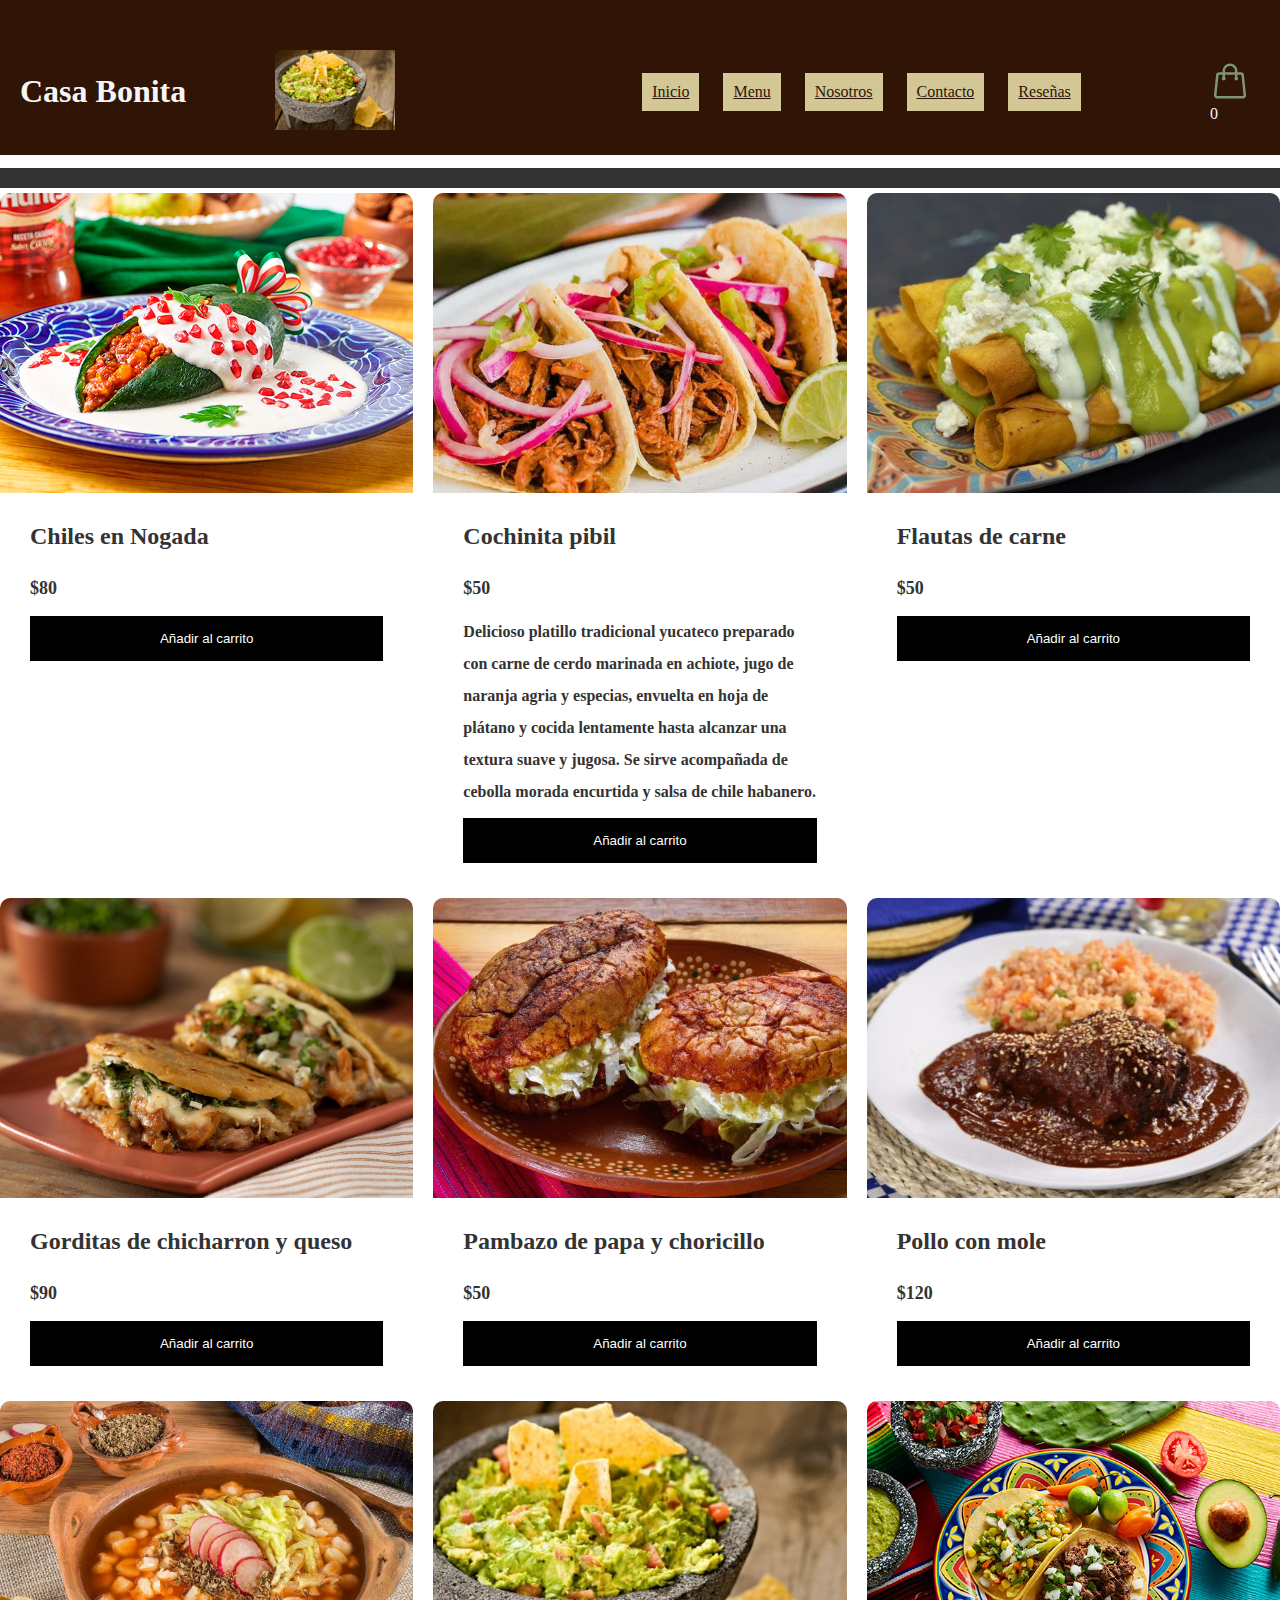
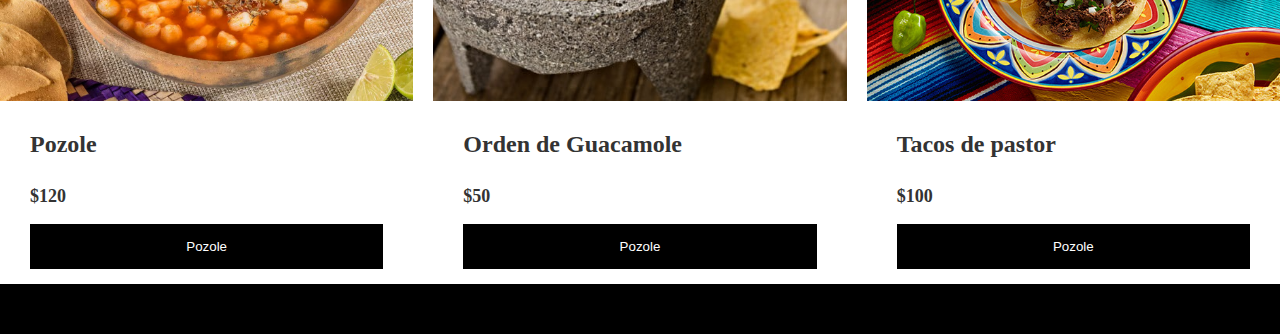
==== menu.html @ 22fafa91 "Update menu.html" ====
<!DOCTYPE html>
<html lang="en">
	<head>
		<meta charset="UTF-8" />
		<meta http-equiv="X-UA-Compatible" content="IE=edge" />
		<meta
			name="viewport"
			content="width=device-width, initial-scale=1.0"
		/>
		<title>Casa bonita - Menu</title>
		<link rel="stylesheet" href="css/styles.css" />

		<title>Casa Bonita - Menu</title>
	</head>
	<body>
		<main>
		<header>
			<h1 class="Titulo-pagina">Casa Bonita</h1>

			<section class="logo">
				<img src="resources/guacamole.jpg" alt="">
			</section>
		
			<nav class="nav">
				<ul>
					<li><a href="index.html">Inicio</a></li>
					<li><a href="menu.html">Menu</a></li>
					<li><a href="nosotros.html">Nosotros</a></li>
					<li><a href="contacto.html">Contacto</a></li>
					<li><a href="resenas.html">Reseñas</a></li>
				</ul>
			</nav>

			<!-------------------------- CARRITO DE COMPRAS ---------------------->



	<div class="container-icon">
		<svg
			xmlns="http://www.w3.org/2000/svg"
			fill="none"
			viewBox="0 0 24 24"
			stroke-width="1.5"
			stroke="currentColor"
			class="icon-cart"
			onclick="redirectToCart()" <!-- Cambiado a redirectToCart -->
		>
			<path
				stroke-linecap="round"
				stroke-linejoin="round"
				d="M15.75 10.5V6a3.75 3.75 0 10-7.5 0v4.5m11.356-1.993l1.263 12c.07.665-.45 1.243-1.119 1.243H4.25a1.125 1.125 0 01-1.12-1.243l1.264-12A1.125 1.125 0 015.513 7.5h12.974c.576 0 1.059.435 1.119 1.007zM8.625 10.5a.375.375 0 11-.75 0 .375.375 0 01.75 0zm7.5 0a.375.375 0 11-.75 0 .375.375 0 01.75 0z"
			/>
		</svg>
		<div class="count-products">
			<span id="contador-productos">0</span>
		</div>
	
		<div class="container-cart-products hidden-cart" id="cart-container">
			<div id="cart-products"></div>
			<div class="cart-total">
				<h3>Total:</h3>
				<span class="total-pagar" id="total-pagar">$0</span>
			</div>
		</div>
	</div>
	
	<!--SCRIPT PARA AGREGAR PRODUCTOS AL CARRITO-->
	<script>
		let cart = [];
		let total = 0;
	
		// Función para redirigir a la página del carrito
		function redirectToCart() {
			// Guardar el carrito y el total en localStorage
			localStorage.setItem('cart', JSON.stringify(cart));
			localStorage.setItem('total', total.toFixed(2));
			// Redirigir a la página del carrito
			window.location.href = 'carrito.html';
		}
	
		function addToCart(productName, price) {
			cart.push({ name: productName, price: price });
			total += price;
			updateCart();
		}
	
		function updateCart() {
			const cartProducts = document.getElementById('cart-products');
			const totalPagar = document.getElementById('total-pagar');
			const contadorProductos = document.getElementById('contador-productos');
	
			cartProducts.innerHTML = '';
			cart.forEach((item, index) => {
				const productDiv = document.createElement('div');
				productDiv.className = 'cart-product';
				productDiv.innerHTML = `
					<div class="info-cart-product">
						<span class="cantidad-producto-carrito"></span>
						<p class="titulo-producto-carrito">${item.name}</p>
						<span class="precio-producto-carrito">$${item.price}</span>
					</div>
					<svg
						xmlns="http://www.w3.org/2000/svg"
						fill="none"
						viewBox="0 0 24 24"
						stroke-width="1.5"
						stroke="currentColor"
						class="icon-close"
						onclick="removeFromCart(${index})"
					>
						<path
							stroke-linecap="round"
							stroke-linejoin="round"
							d="M6 18L18 6M6 6l12 12"
						/>
					</svg>
				`;
				cartProducts.appendChild(productDiv);
			});
	
			totalPagar.textContent = `$${total}`;
			contadorProductos.textContent = cart.length;
		}
	
		function removeFromCart(index) {
			total -= cart[index].price;
			cart.splice(index, 1);
			updateCart();
		}
	</script>

	</header>

		<div class="banner">
			<div class="texto-deslizante">
			  ¡La mejor comida Mexicana, donde el chile y el maíz se encuentran Ven y saborea el México más auténtico!
			</div>
		</div>
					<!-------------------------- CATALOGO ----------------------->
		
		<div class="container-items">
			<div class="item">
				<figure>
					<img
						src="resources/chiles.jpg"
						alt="producto"
					/>
				</figure>
				<div class="info-product">
					<h2>Chiles en Nogada</h2>
					<p class="price">$80</p>
					<button onclick="addToCart('Chiles en Nogada', 80)">Añadir al carrito</button>
				</div>
			</div>
			<div class="item">
				<figure>
					<img
						src="resources/cochina.png"
						alt="producto"
					/>
				</figure>
				<div class="info-product">
					<h2>Cochinita pibil</h2>
					<p class="price">$50</p>
					<h4>Delicioso platillo tradicional yucateco preparado con carne de cerdo marinada en achiote, jugo de naranja agria y especias, envuelta en hoja de plátano y cocida lentamente hasta alcanzar una textura suave y jugosa. Se sirve acompañada de cebolla morada encurtida y salsa de chile habanero.</h3>
				
					<button onclick="addToCart('Cochinita pibil', 20)">Añadir al carrito</button>
				</div>
			</div>
			<div class="item">
				<figure>
					<img
						src="resources/flauta.jpg"
						alt="producto"
					/>
				</figure>
				<div class="info-product">
					<h2>Flautas de carne</h2>
					<p class="price">$50</p>
					<button onclick="addToCart('Flautas de carne', 50)">Añadir al carrito</button>
				</div>
			</div>
			<div class="item">
				<figure>
					<img
						src="resources/gordas.jpg"
						alt="producto"
					/>
				</figure>
				<div class="info-product">
					<h2>Gorditas de chicharron y queso</h2>
					<p class="price">$90</p>
					<button onclick="addToCart('Gorditas de chicharron y queso', 90)">Añadir al carrito</button>
				</div>
			</div>
			<div class="item">
				<figure>
					<img
						src="resources/pambazo.jpeg"
						alt="producto"
					/>
				</figure>
				<div class="info-product">
					<h2>Pambazo de papa y choricillo</h2>
					<p class="price">$50</p>
					<button onclick="addToCart('Pambazo de papa y choricillo', 70)">Añadir al carrito</button>
				</div>
			</div>
			<div class="item">
				<figure>
					<img
						src="resources/polloMole.jpg"
						alt="producto"
					/>
				</figure>
				<div class="info-product">
					<h2>Pollo con mole</h2>
					<p class="price">$120</p>
					<button onclick="addToCart('Pollo con mole', 120)">Añadir al carrito</button>
				</div>
			</div>
			<div class="item">
				<figure>
					<img
						src="resources/pozole.png"
						alt="producto"
					/>
				</figure>
				<div class="info-product">
					<h2>Pozole</h2>
					<p class="price">$120</p>
					<button onclick="addToCart('Pollo con mole', 120)">Pozole</button>
				</div>
			</div>
			<div class="item">
				<figure>
					<img
						src="resources/guacamole.jpg"
						alt="producto"
					/>
				</figure>
				<div class="info-product">
					<h2>Orden de Guacamole</h2>
					<p class="price">$50</p>
					<button onclick="addToCart('Orden de Guacamole', 50)">Pozole</button>
				</div>
			</div>
			<div class="item">
				<figure>
					<img
						src="resources/tacos.jpg"
						alt="producto"
					/>
				</figure>
				<div class="info-product">
					<h2>Tacos de pastor</h2>
					<p class="price">$100</p>
					<button onclick="addToCart('Tacos de pastor', 100)">Pozole</button>
				</div>
			</div>
		</div>

		<script src="index.js"></script>
		
	</body>
	</main>
	
	<footer>	
		<section class="footer-icons-container">
			<div class="icons">
				<a href="https://www.facebook.com" target="_blank">
					<img src="https://upload.wikimedia.org/wikipedia/commons/thumb/b/b8/2021_Facebook_icon.svg/1024px-2021_Facebook_icon.svg.png" alt="">
				</a>
				<a href="https://www.twitter.com" target="_blank">
					<img src="https://img.icons8.com/ios7/512/FFFFFF/twitterx.png" alt="">					
				</a>
				<a href="https://www.instagram.com" target="_blank">
					<img src="https://cdn-icons-png.flaticon.com/512/5968/5968776.png" alt="">
				</a>
		</section>
	</footer>	


</html>
---- css/styles.css ----
/* Globales */
*::after,
*::before,
*{
    margin: 0;
    padding: 0;
    box-sizing: border-box;
}

body{
    margin: 0 auto;
    max-width: 1300px;
    font-family: 'Lato';
    color: #333;
}

.icon-cart{
    width: 40px;
    height: 40px;
    stroke: #7f9473;
}

.icon-cart:hover{
    cursor: pointer;
}

img{
    max-width: 100%;
}

/*-------------------------- HEADER -----------------------*/

header{
    display: flex;
    justify-content: space-between;
    padding: 30px 30px 40px 20px;
    align-items: center;
    background-color: #301406;
    border: #b68810;
    color: #f6f6f7;
    margin-bottom: 1%;
    padding-bottom: 1px;
}

.logo {
    display: inline-block;
    width: 25%;
}

.logo img {
    width: 120px;
    margin: 20px;
}


.nav ul {
    margin-right: 50px;

}

.nav li {
    display: inline-block;
    background-color: #d3c795;
    padding: 10px;
    margin: 10px;
    
}

li a {
    color: #301406;
}

/*-------------------------- Banner -----------------------*/

.banner {
    width: 100%; 
    height: 20px; 
    background-color: #333; 
    color: white; 
    overflow: hidden; 
    position: relative;
    white-space: nowrap; 
    
}


  .texto-deslizante {
    position: absolute;
    top: 0;
    left: 100%; 
    font-size: 16px; 
    line-height: 20px; 
    animation: deslizar 15s linear infinite; 
  }


  @keyframes deslizar {
    0% { left: 100%; } 
    100% { left: -100%; } 
  }
  

/*-------------------------- CARRITO DE COMPRAS -----------------------*/

.hidden-cart {
    display: none;
    background-color: #000;
}




.container-cart-products {
    position: absolute;
    top: 50px;
    right: 0;
    background-color: #6d2c2c;
    border: 1px solid #1a7c6f;
    padding: 10px;
    width: 300px;
    box-shadow: 0 0 10px rgba(0, 0, 0, 0.1);
}
.icon-cart {
    cursor: pointer;
}
.icon-close {
    cursor: pointer;
    width: 20px;
    height: 20px;
}
.cart-product {
    display: flex;
    justify-content: space-between;
    align-items: center;
    margin-bottom: 10px;
}
.cart-total {
    border-top: 1px solid #ccc;
    padding-top: 10px;
    margin-top: 10px;
}



/* Main */
.container-items{
    display: grid;
    grid-template-columns: repeat(3, 1fr);
    gap: 20px;
    padding-top: 5px;
}

.item{
    border-radius: 10px;
}

.item:hover{
    box-shadow: 0 10px 20px rgba(0, 0, 0, 0.20);
}

.item img{
    width: 100%;
    height: 300px;
    object-fit: cover;
    border-radius: 10px 10px 0 0;
    transition: all .5s;
}

.item figure{
    overflow: hidden;
}

.item:hover img{
    transform: scale(1.2);
}

.info-product{
    padding: 15px 30px;
    line-height: 2;
    display: flex;
    flex-direction: column;
    gap: 10px;
}

.price{
    font-size: 18px;
    font-weight: 900;
}

.info-product button{
    border: none;
    background: none;
    background-color: #000;
    color: #fff;
    padding: 15px 10px;
    cursor: pointer;
}


footer .footer-icons-container {
    width: 100%;
    height: 50px;
    display: flex;
    background-color: #000;
    justify-content: center;
}

/* Inicia CSS para pie de página*/

footer .footer-icons-container .icons {
    width: 300px;
    height: auto;
    display: flex;
    justify-items: flex-end;
    align-content: center;
    justify-content: space-between;
    justify-self: end;
    margin-right: 50px;
    flex-wrap: wrap;
}

footer .icons img {
    color: #00A7E1;
    width: 30px;
}
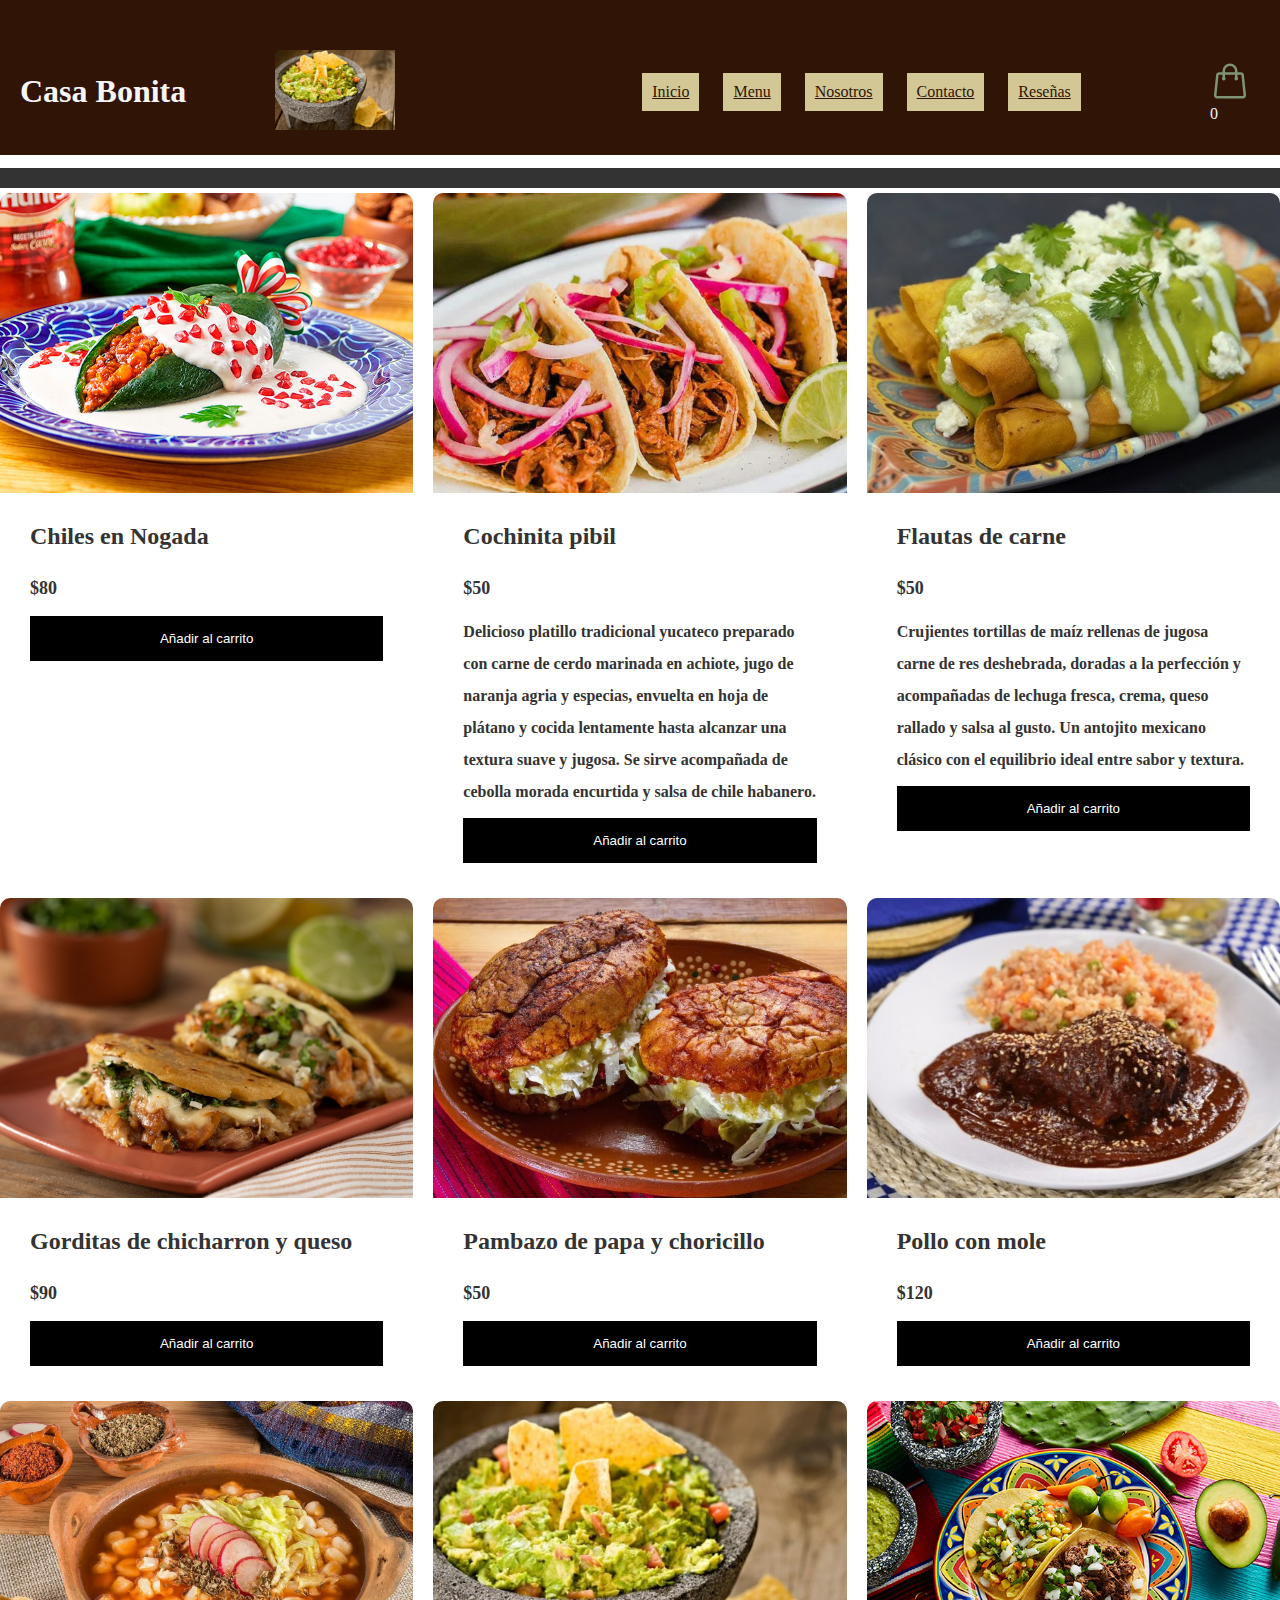
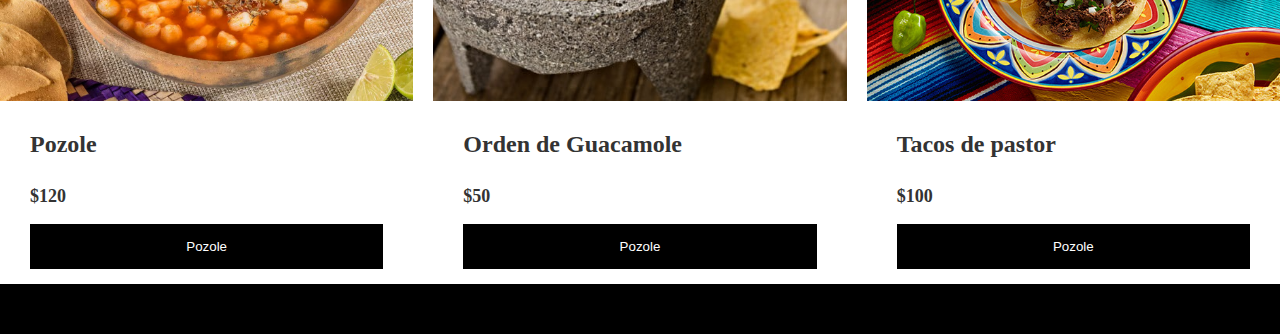
==== commit a4455782: "Update menu.html" ====
--- a/menu.html
+++ b/menu.html
@@ -177,6 +177,7 @@
 				<div class="info-product">
 					<h2>Flautas de carne</h2>
 					<p class="price">$50</p>
+					<h4>Crujientes tortillas de maíz rellenas de jugosa carne de res deshebrada, doradas a la perfección y acompañadas de lechuga fresca, crema, queso rallado y salsa al gusto. Un antojito mexicano clásico con el equilibrio ideal entre sabor y textura.</h4>
 					<button onclick="addToCart('Flautas de carne', 50)">Añadir al carrito</button>
 				</div>
 			</div>
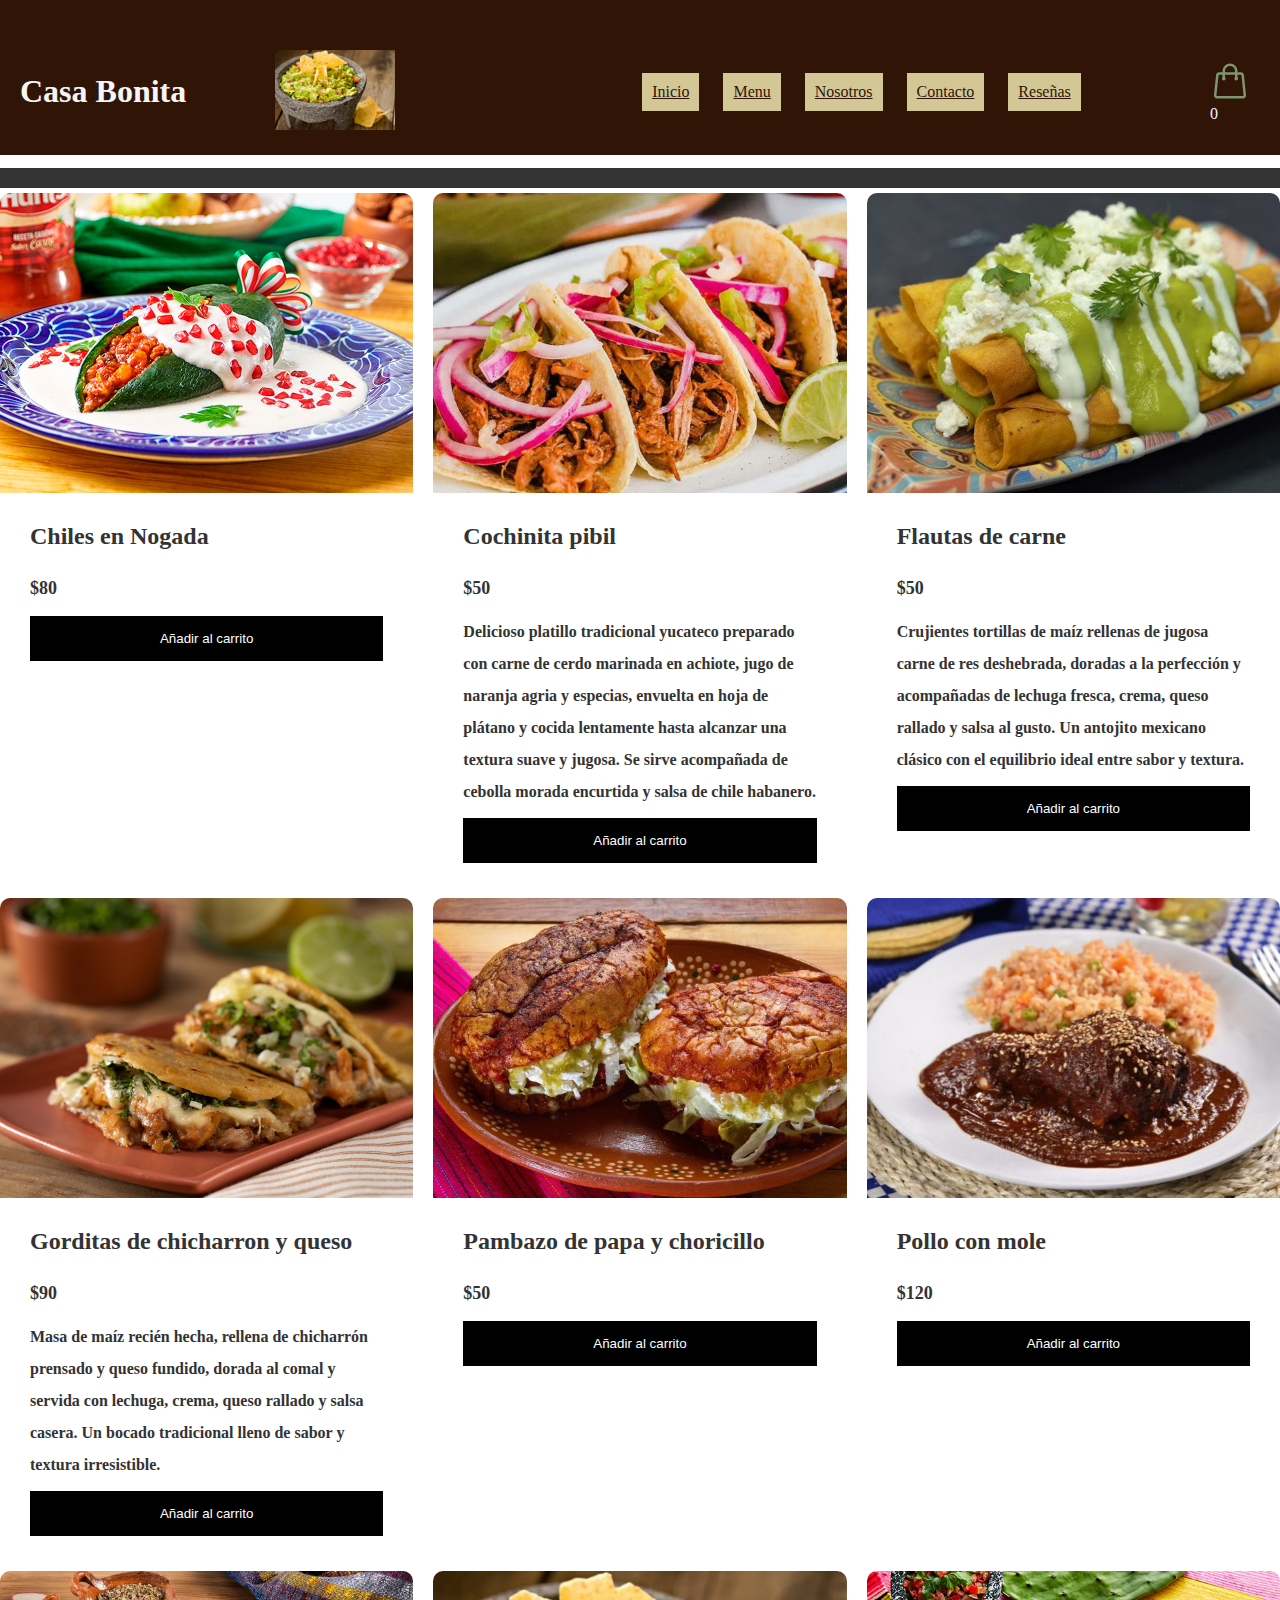
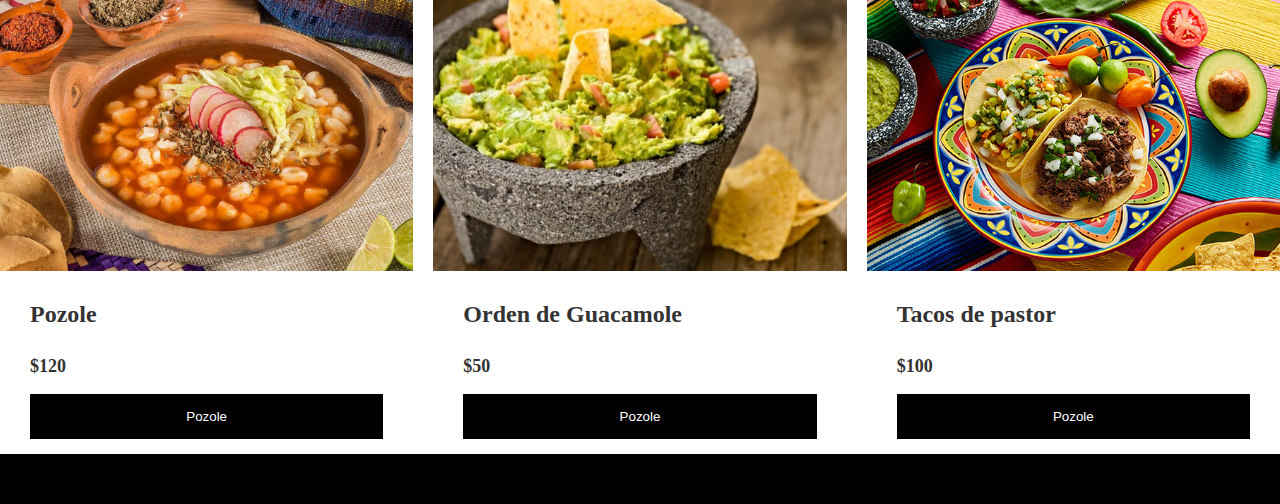
==== commit 6d6efa74: "Update menu.html" ====
--- a/menu.html
+++ b/menu.html
@@ -191,6 +191,7 @@
 				<div class="info-product">
 					<h2>Gorditas de chicharron y queso</h2>
 					<p class="price">$90</p>
+					<h4>Masa de maíz recién hecha, rellena de chicharrón prensado y queso fundido, dorada al comal y servida con lechuga, crema, queso rallado y salsa casera. Un bocado tradicional lleno de sabor y textura irresistible.</h4>
 					<button onclick="addToCart('Gorditas de chicharron y queso', 90)">Añadir al carrito</button>
 				</div>
 			</div>
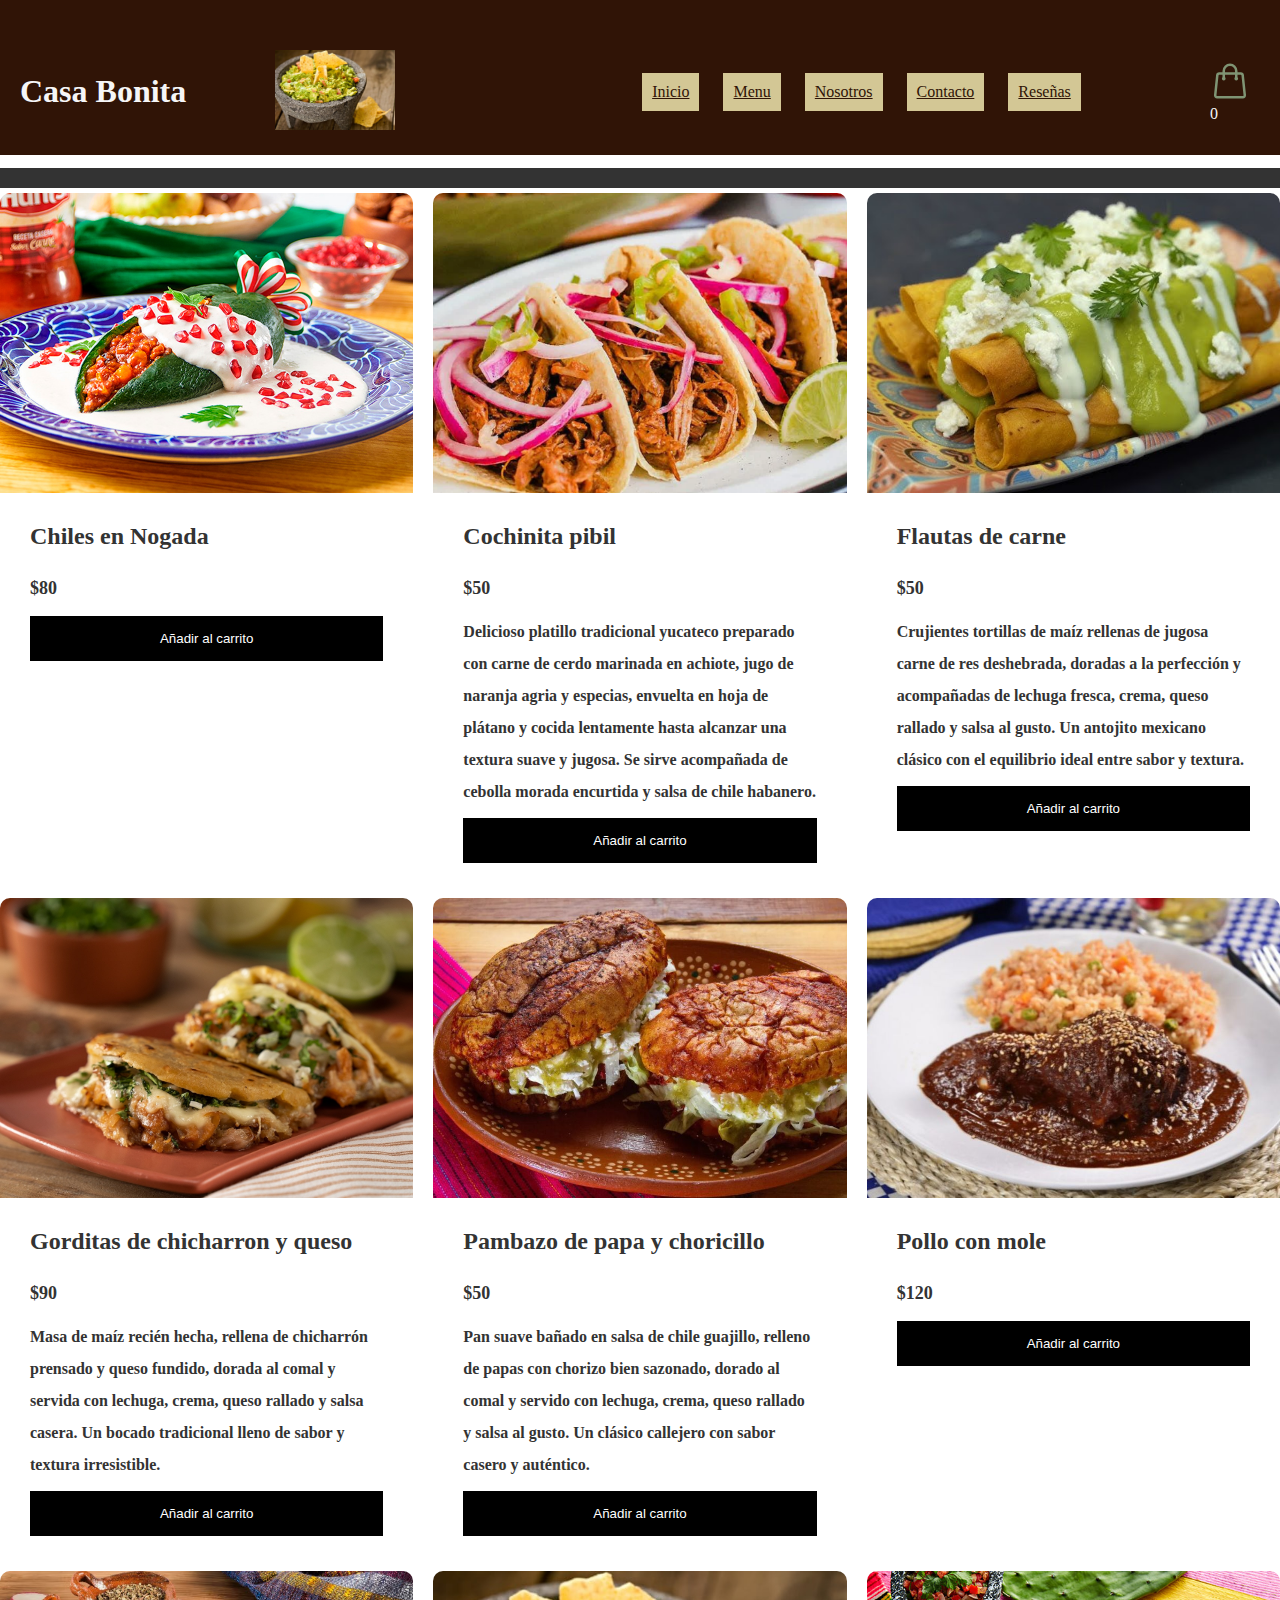
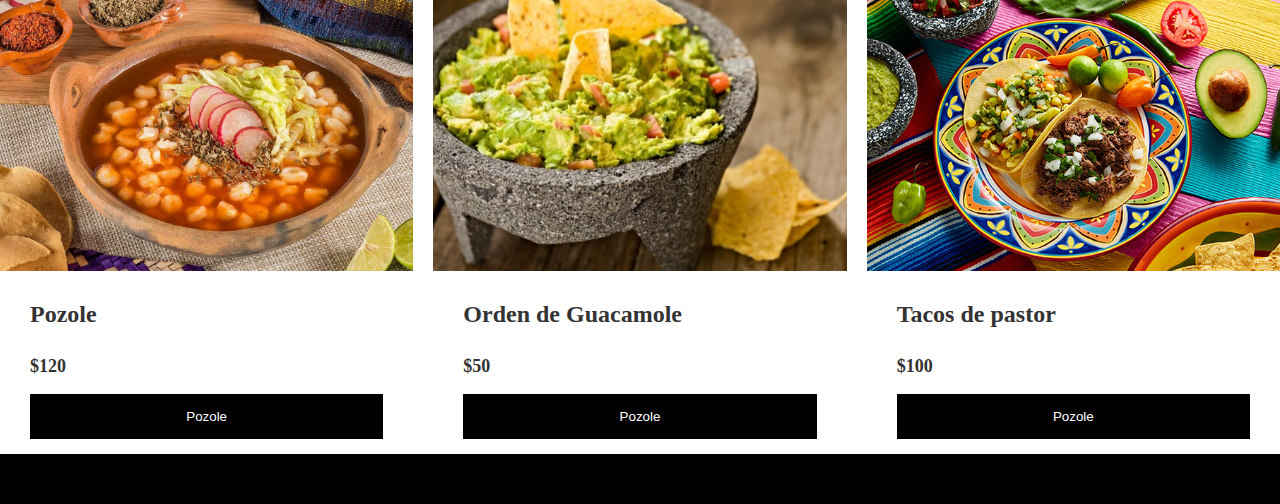
==== commit 0de778ad: "Update menu.html" ====
--- a/menu.html
+++ b/menu.html
@@ -205,6 +205,8 @@
 				<div class="info-product">
 					<h2>Pambazo de papa y choricillo</h2>
 					<p class="price">$50</p>
+					<h4>Pan suave bañado en salsa de chile guajillo, relleno de papas con chorizo bien sazonado, dorado al comal y servido con lechuga, crema, queso rallado y salsa al gusto. Un clásico callejero con sabor casero y auténtico.</h4>
+
 					<button onclick="addToCart('Pambazo de papa y choricillo', 70)">Añadir al carrito</button>
 				</div>
 			</div>
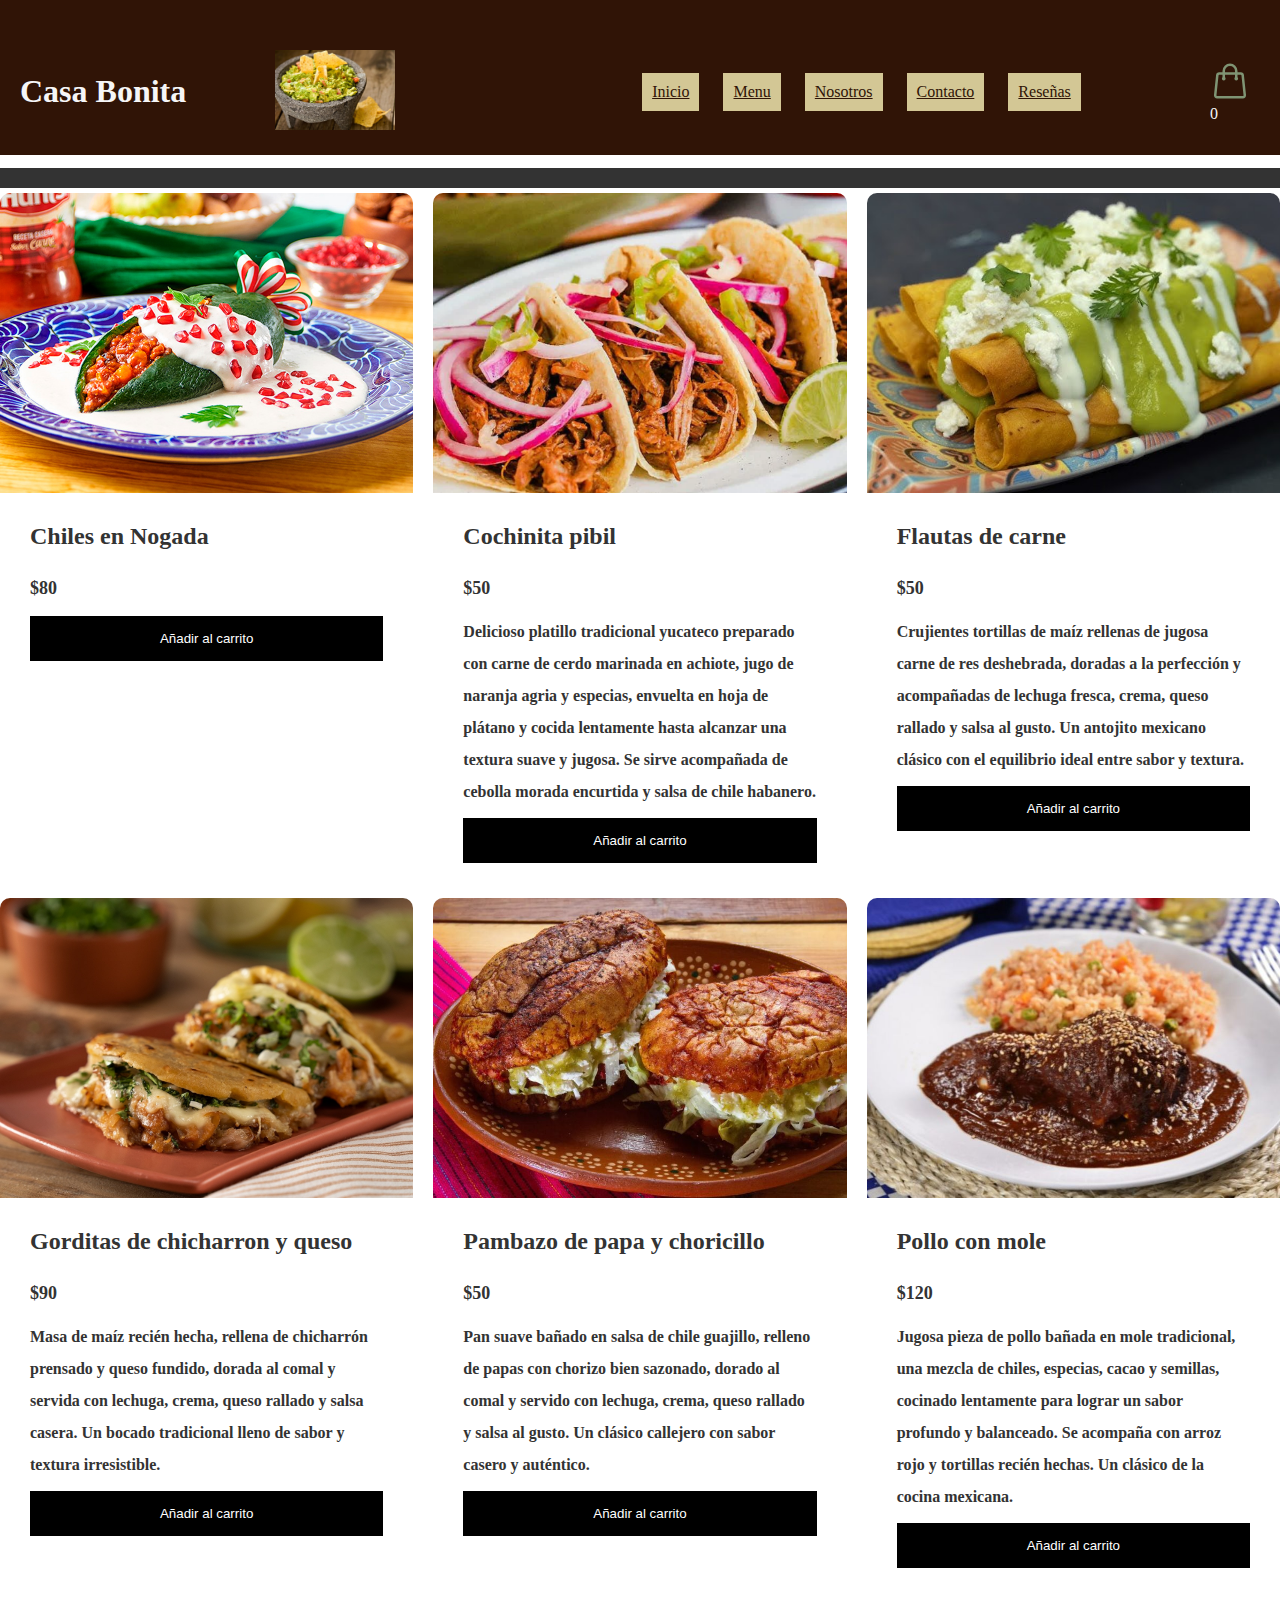
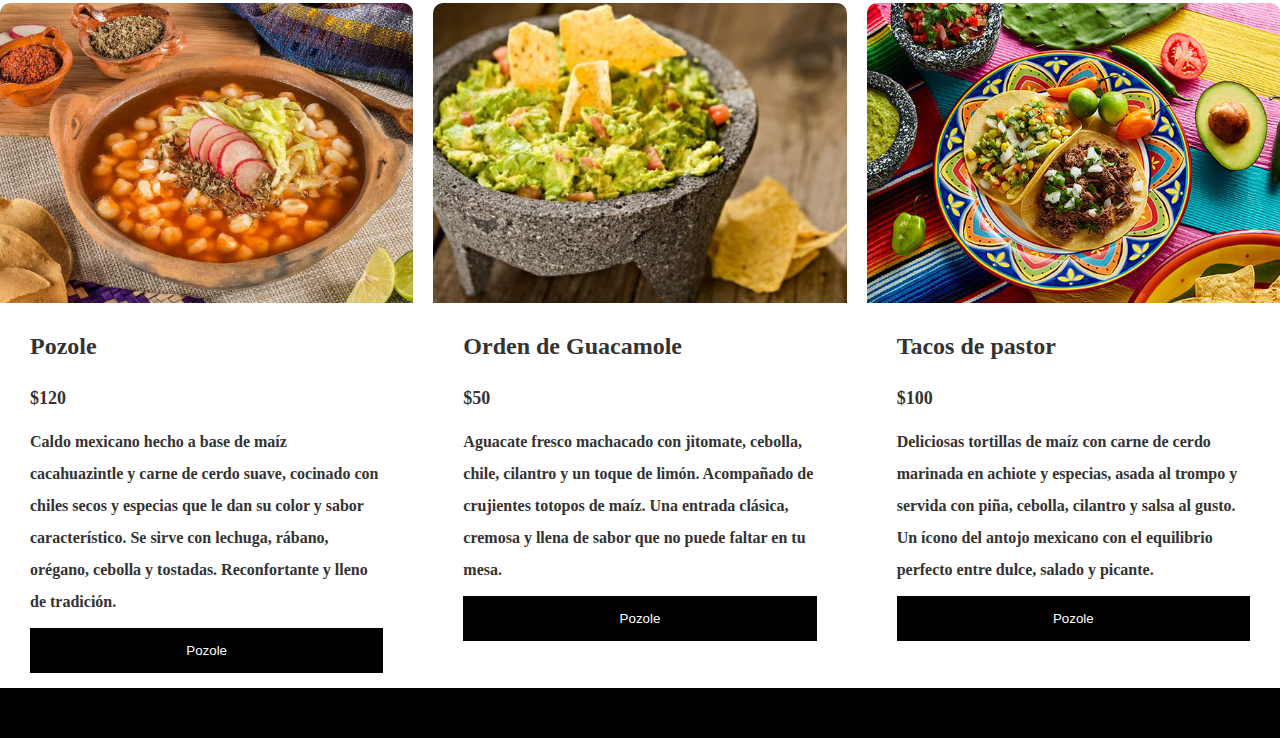
==== commit 91562ae7: "Update menu.html" ====
--- a/menu.html
+++ b/menu.html
@@ -220,6 +220,7 @@
 				<div class="info-product">
 					<h2>Pollo con mole</h2>
 					<p class="price">$120</p>
+					<h4>Jugosa pieza de pollo bañada en mole tradicional, una mezcla de chiles, especias, cacao y semillas, cocinado lentamente para lograr un sabor profundo y balanceado. Se acompaña con arroz rojo y tortillas recién hechas. Un clásico de la cocina mexicana.</h4>
 					<button onclick="addToCart('Pollo con mole', 120)">Añadir al carrito</button>
 				</div>
 			</div>
@@ -233,6 +234,7 @@
 				<div class="info-product">
 					<h2>Pozole</h2>
 					<p class="price">$120</p>
+					<h4>Caldo mexicano hecho a base de maíz cacahuazintle y carne de cerdo suave, cocinado con chiles secos y especias que le dan su color y sabor característico. Se sirve con lechuga, rábano, orégano, cebolla y tostadas. Reconfortante y lleno de tradición.</h4>
 					<button onclick="addToCart('Pollo con mole', 120)">Pozole</button>
 				</div>
 			</div>
@@ -246,6 +248,7 @@
 				<div class="info-product">
 					<h2>Orden de Guacamole</h2>
 					<p class="price">$50</p>
+					<h4>Aguacate fresco machacado con jitomate, cebolla, chile, cilantro y un toque de limón. Acompañado de crujientes totopos de maíz. Una entrada clásica, cremosa y llena de sabor que no puede faltar en tu mesa.</h4>
 					<button onclick="addToCart('Orden de Guacamole', 50)">Pozole</button>
 				</div>
 			</div>
@@ -259,6 +262,7 @@
 				<div class="info-product">
 					<h2>Tacos de pastor</h2>
 					<p class="price">$100</p>
+					<h4>Deliciosas tortillas de maíz con carne de cerdo marinada en achiote y especias, asada al trompo y servida con piña, cebolla, cilantro y salsa al gusto. Un ícono del antojo mexicano con el equilibrio perfecto entre dulce, salado y picante.</h4>
 					<button onclick="addToCart('Tacos de pastor', 100)">Pozole</button>
 				</div>
 			</div>
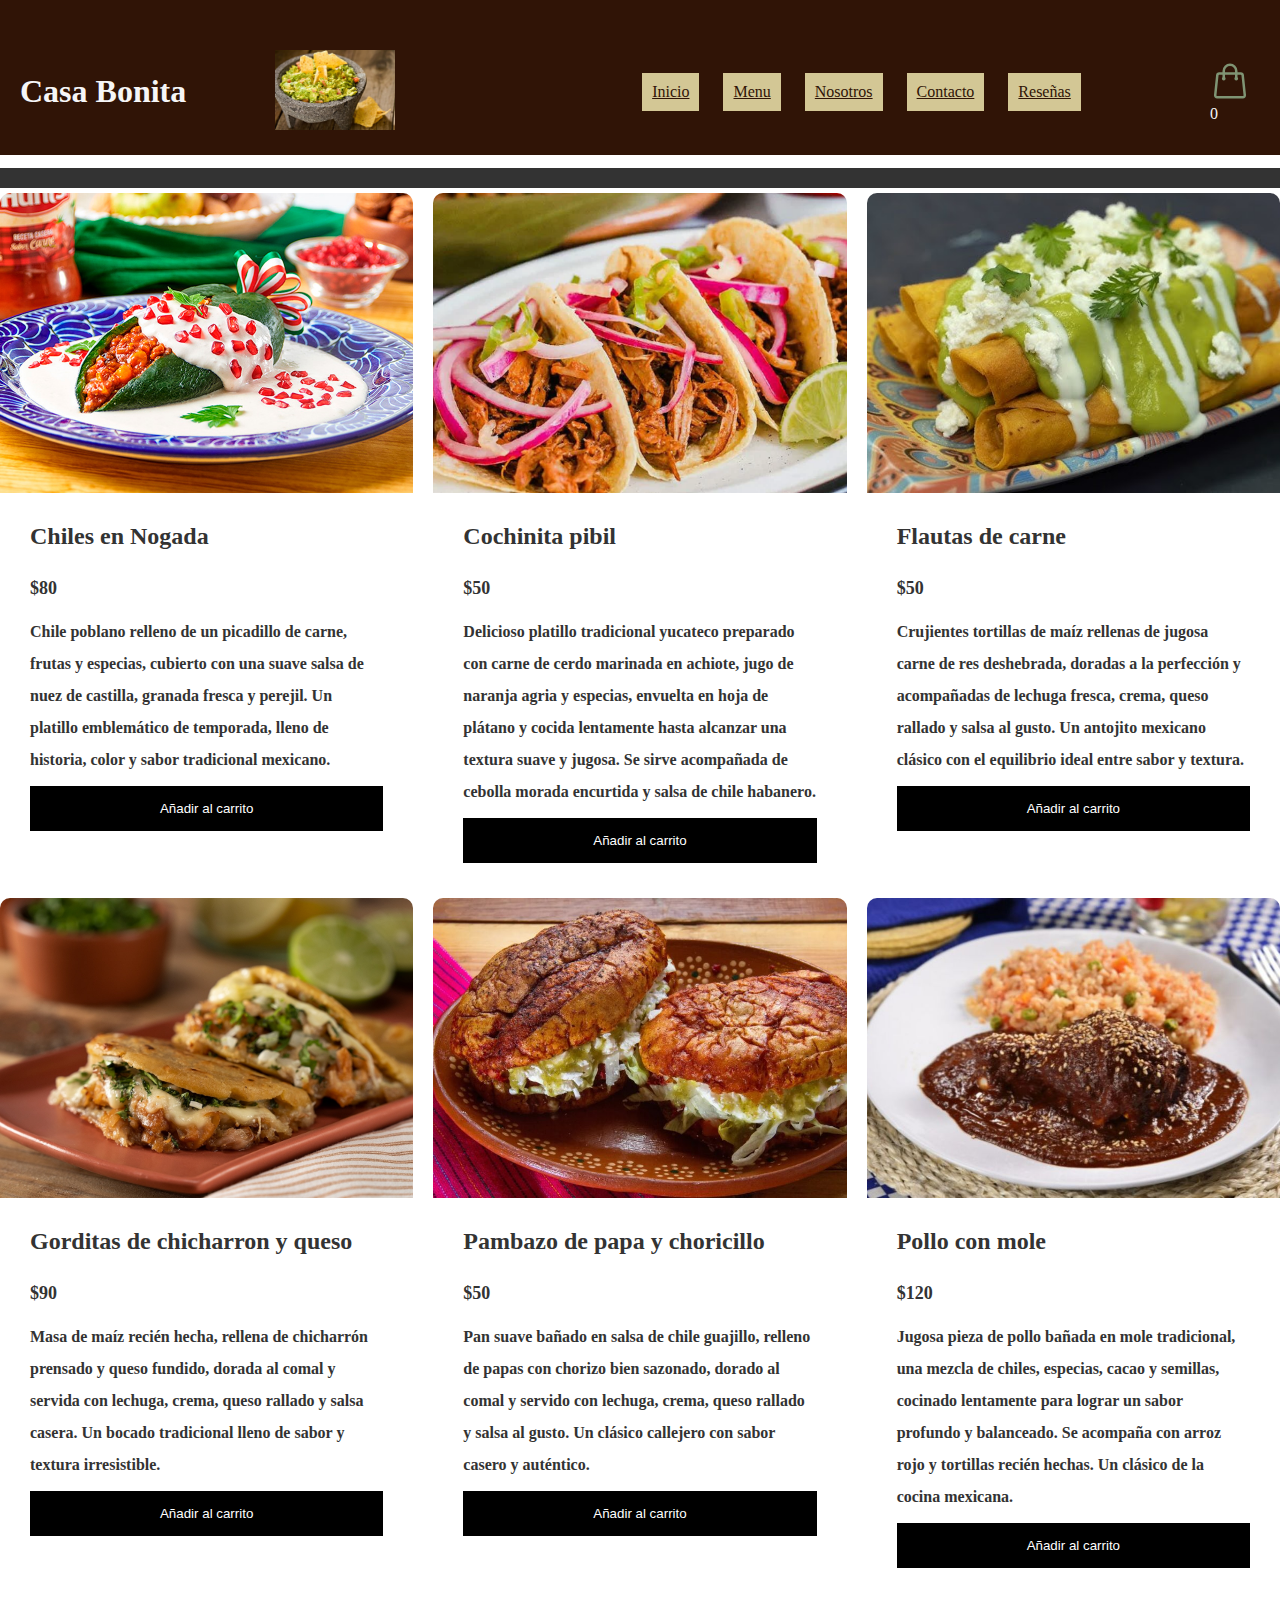
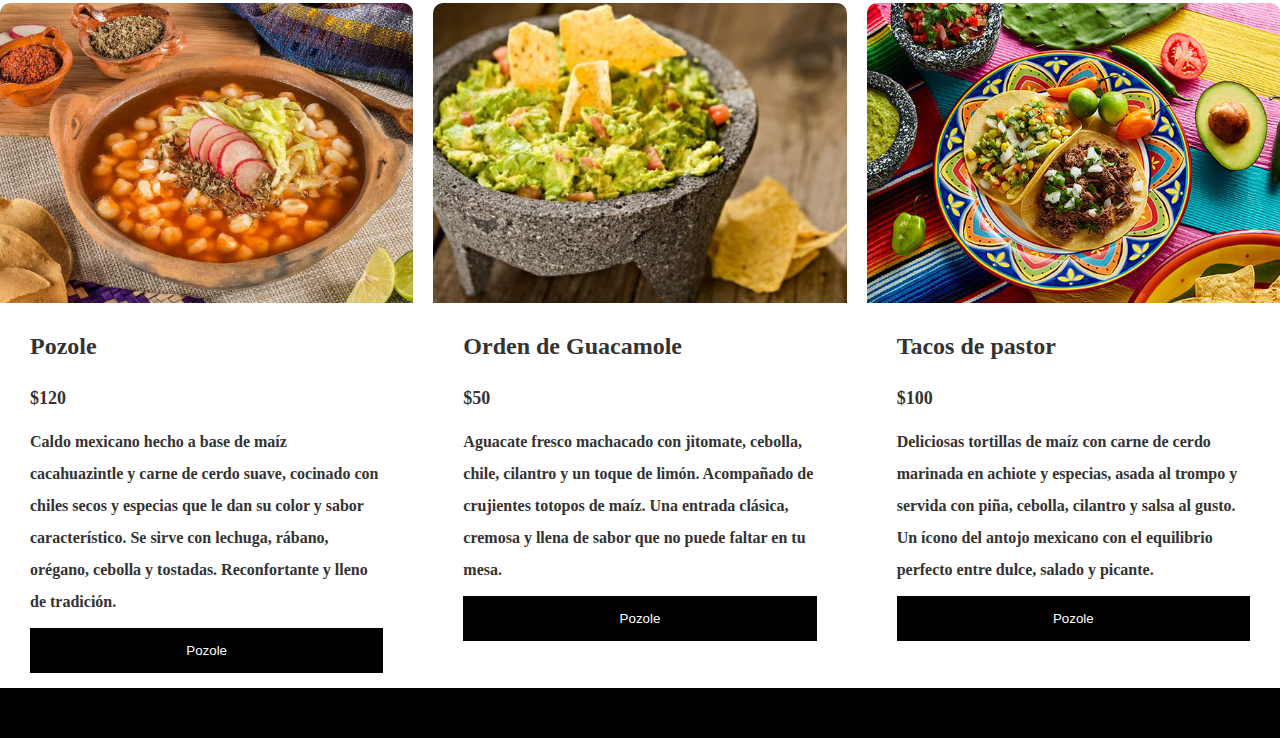
==== commit 62657a78: "Update menu.html" ====
--- a/menu.html
+++ b/menu.html
@@ -149,6 +149,9 @@
 				<div class="info-product">
 					<h2>Chiles en Nogada</h2>
 					<p class="price">$80</p>
+					<h4>Chile poblano relleno de un picadillo de carne, frutas y especias, cubierto con una suave salsa de nuez de castilla, granada fresca y perejil. Un platillo emblemático de temporada, lleno de historia, color y sabor tradicional mexicano.</h4>
+
+
 					<button onclick="addToCart('Chiles en Nogada', 80)">Añadir al carrito</button>
 				</div>
 			</div>
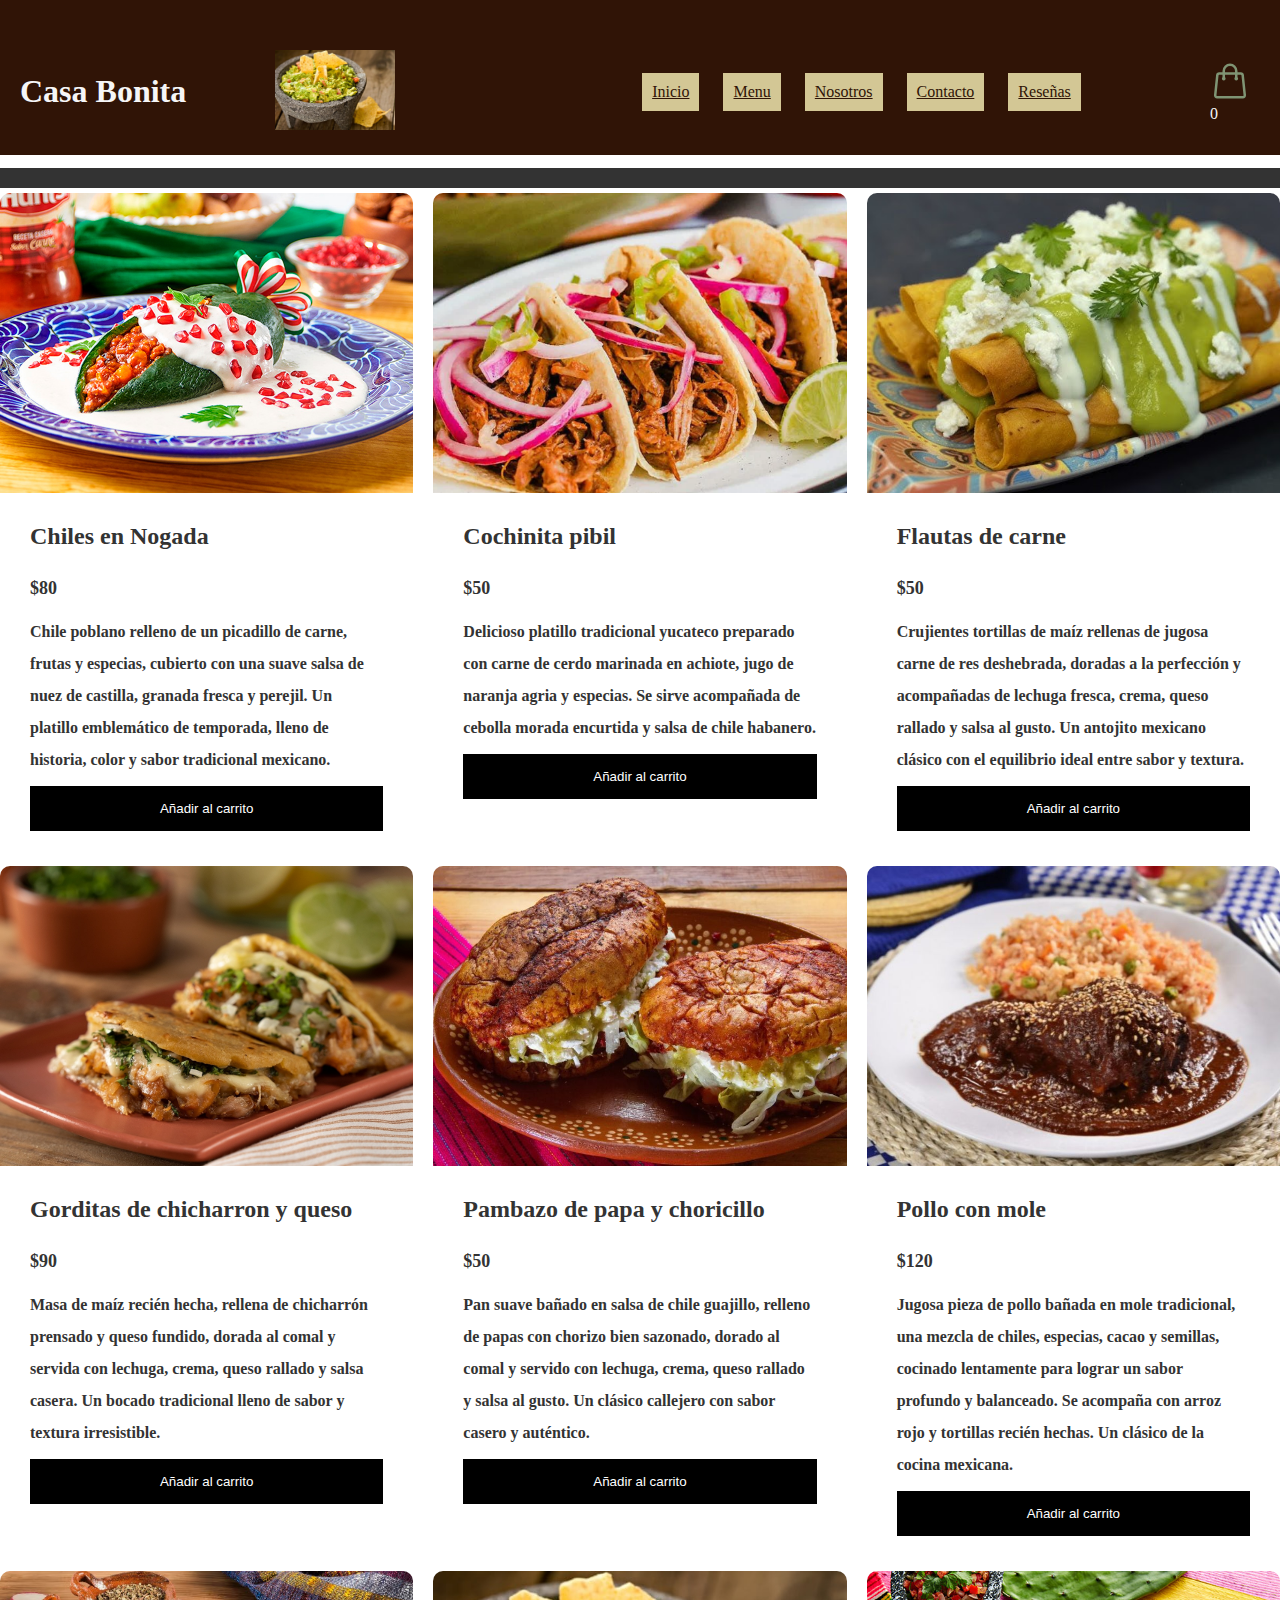
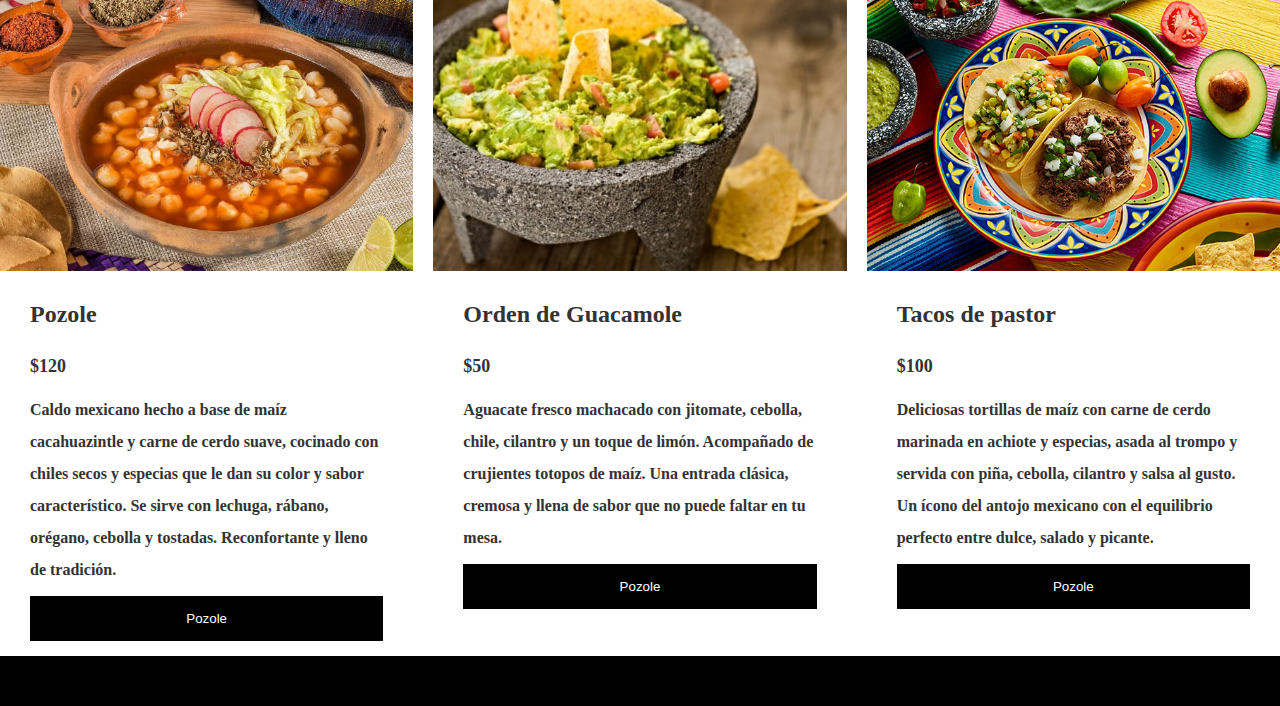
==== commit 749bef9a: "Update menu.html" ====
--- a/menu.html
+++ b/menu.html
@@ -165,7 +165,7 @@
 				<div class="info-product">
 					<h2>Cochinita pibil</h2>
 					<p class="price">$50</p>
-					<h4>Delicioso platillo tradicional yucateco preparado con carne de cerdo marinada en achiote, jugo de naranja agria y especias, envuelta en hoja de plátano y cocida lentamente hasta alcanzar una textura suave y jugosa. Se sirve acompañada de cebolla morada encurtida y salsa de chile habanero.</h3>
+					<h4>Delicioso platillo tradicional yucateco preparado con carne de cerdo marinada en achiote, jugo de naranja agria y especias. Se sirve acompañada de cebolla morada encurtida y salsa de chile habanero.</h3>
 				
 					<button onclick="addToCart('Cochinita pibil', 20)">Añadir al carrito</button>
 				</div>
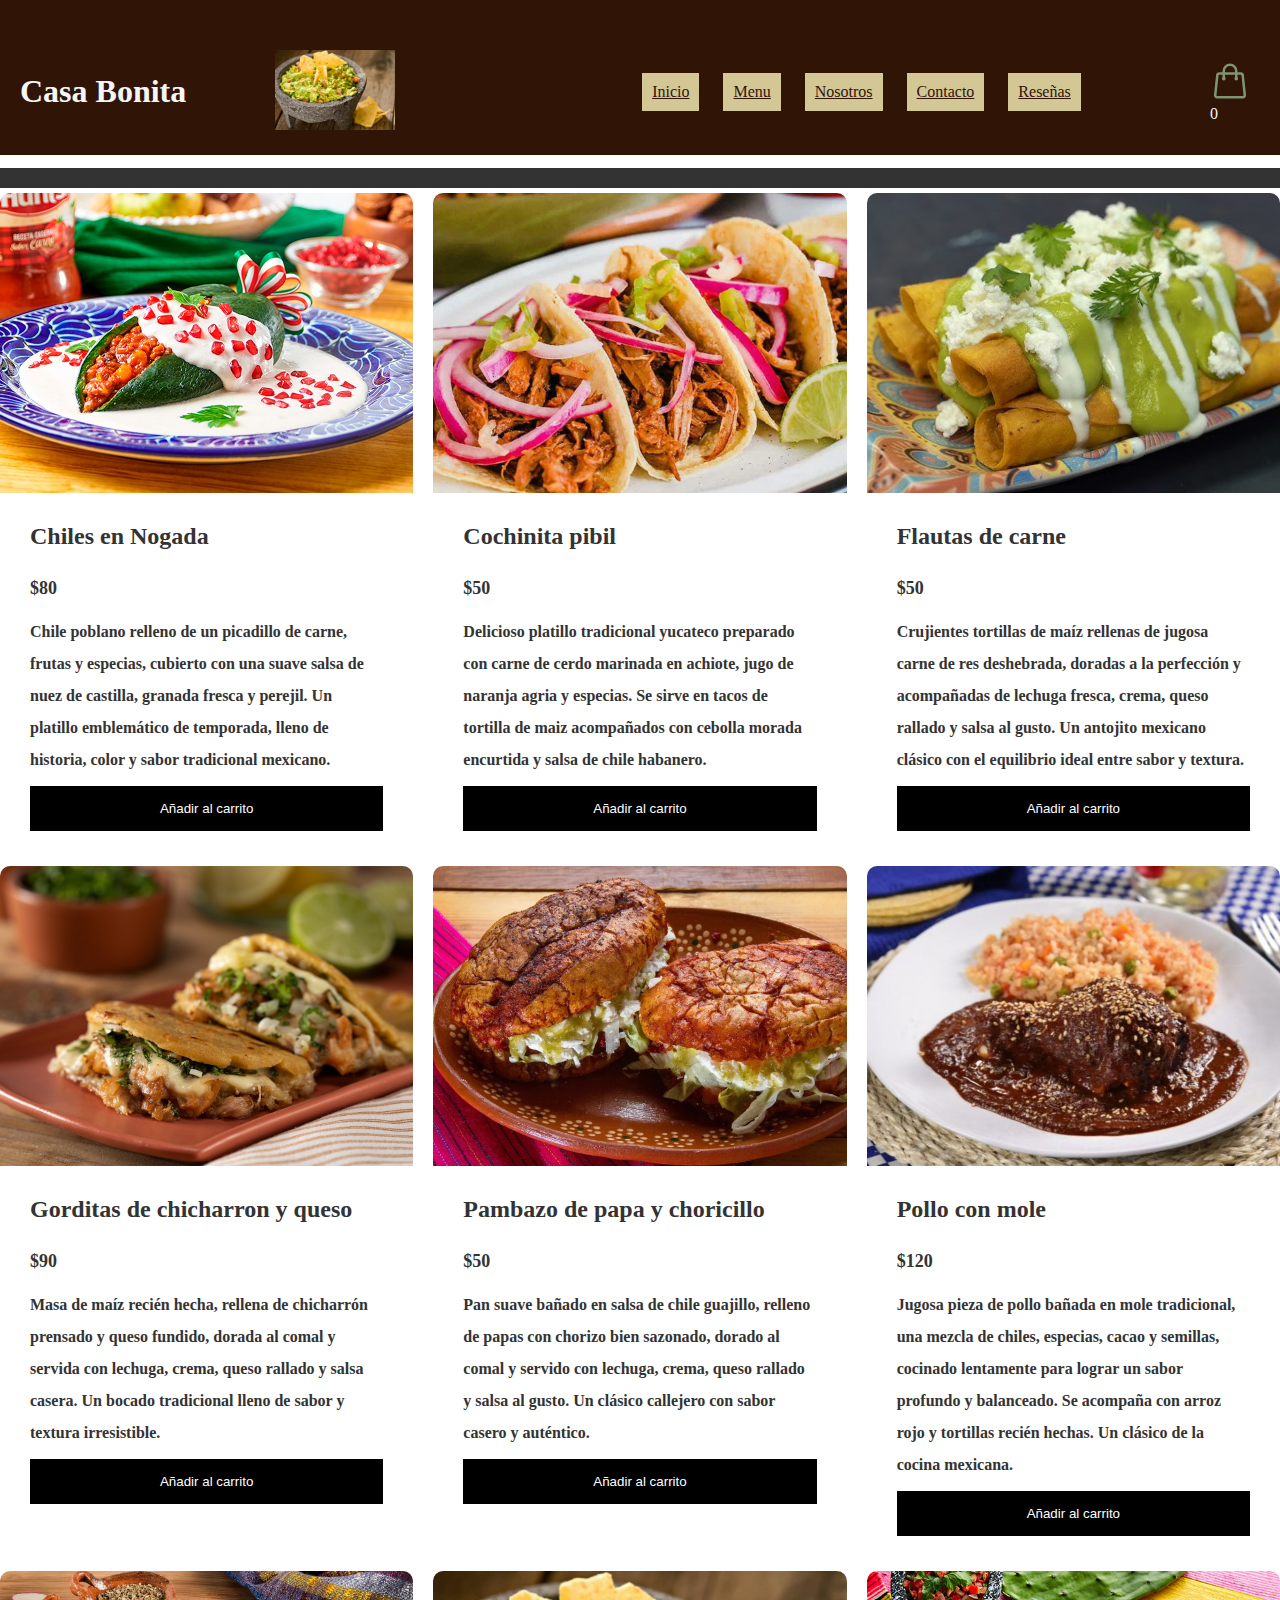
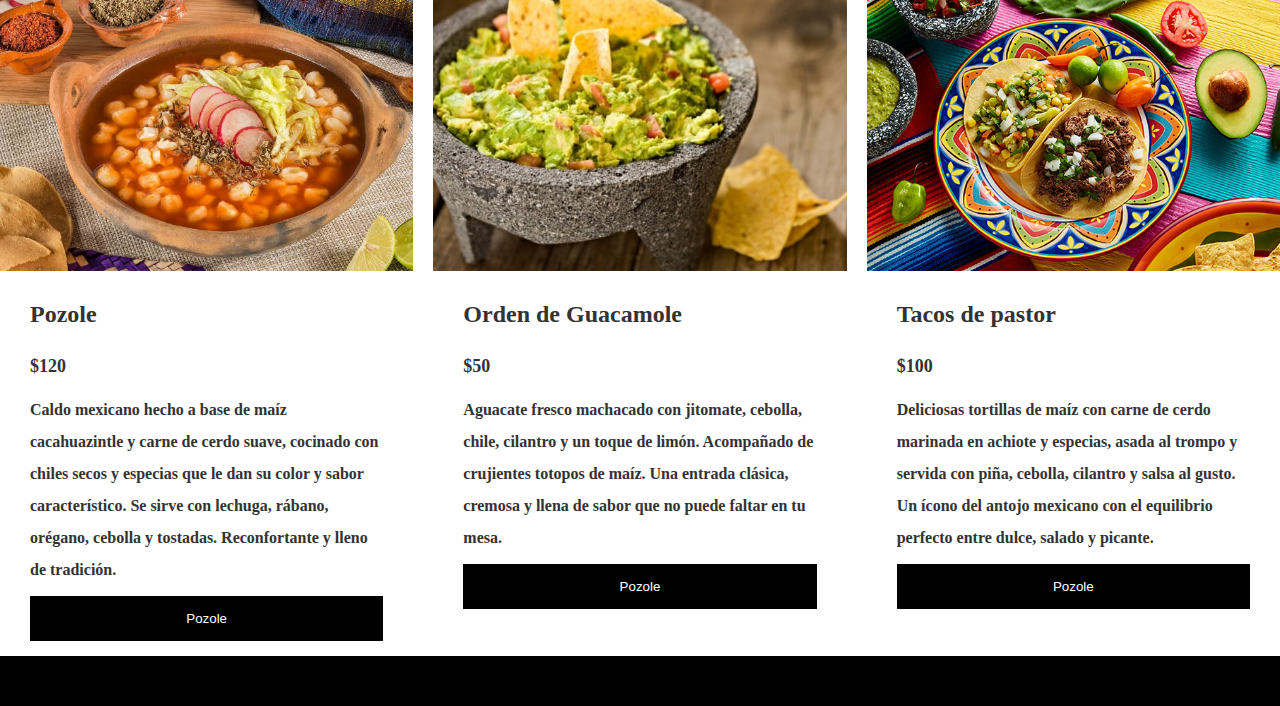
==== commit 4d11dcb6: "Update menu.html" ====
--- a/menu.html
+++ b/menu.html
@@ -165,7 +165,7 @@
 				<div class="info-product">
 					<h2>Cochinita pibil</h2>
 					<p class="price">$50</p>
-					<h4>Delicioso platillo tradicional yucateco preparado con carne de cerdo marinada en achiote, jugo de naranja agria y especias. Se sirve acompañada de cebolla morada encurtida y salsa de chile habanero.</h3>
+					<h4>Delicioso platillo tradicional yucateco preparado con carne de cerdo marinada en achiote, jugo de naranja agria y especias. Se sirve en tacos de tortilla de maiz acompañados con cebolla morada encurtida y salsa de chile habanero.</h3>
 				
 					<button onclick="addToCart('Cochinita pibil', 20)">Añadir al carrito</button>
 				</div>
